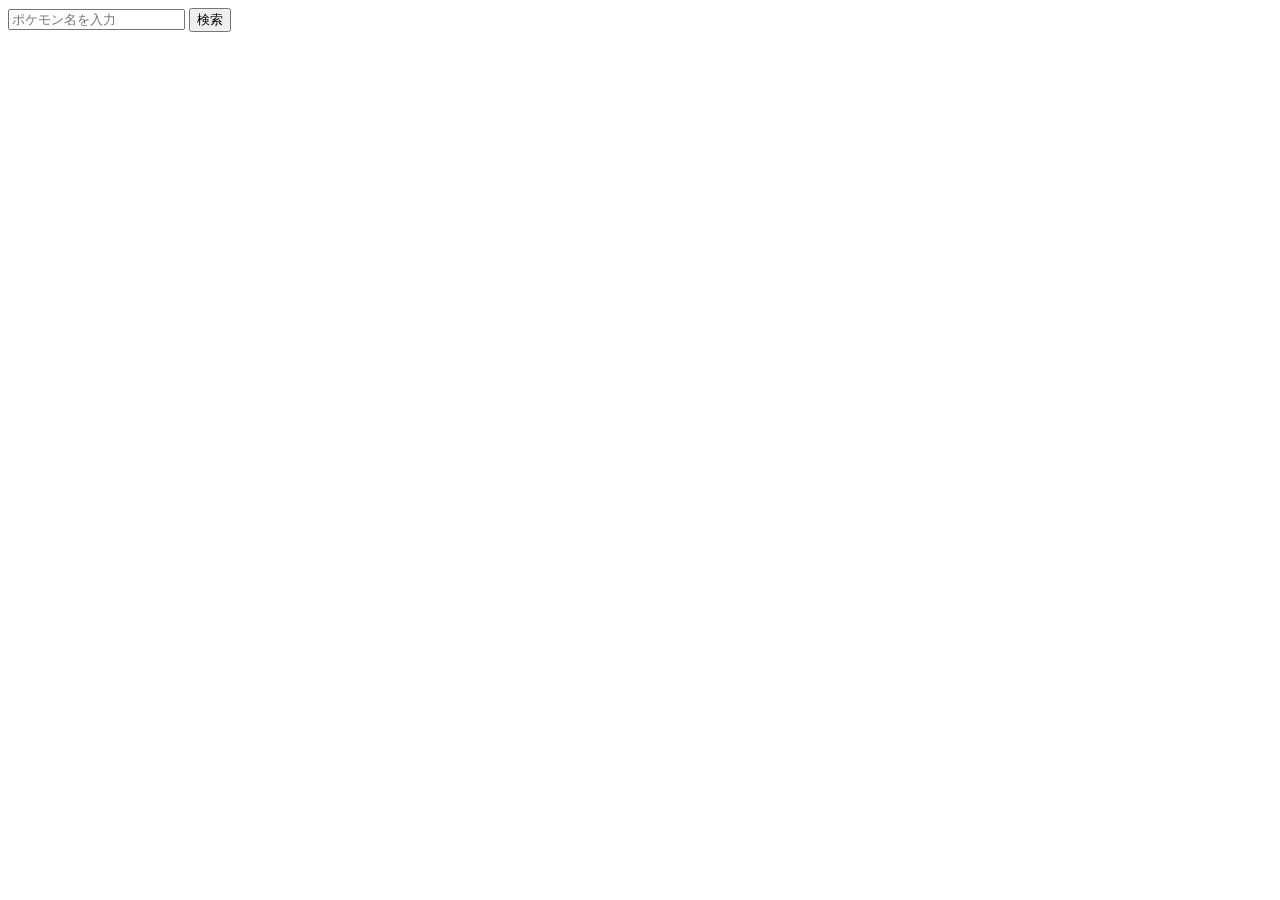
==== api/index.html @ 86321e32 "ポケモンの名前を英語で調べたら写真と詳細が出るようにしました。" ====
<!DOCTYPE html>
<html lang="en">
<head>
    <meta charset="UTF-8">
    <meta name="viewport" content="width=device-width, initial-scale=1.0">
    <title>Poke API</title>
</head>
<body>
    <!-- Section 1: ピカチュウの情報を取得する -->
   <section>
        <input id="name" placeholder="ポケモン名を入力">
        <button id="section1-btn">検索</button>
        <p id="section1-result"></p>
    </section>
    
    <script src="script.js"></script>
</body
</html>
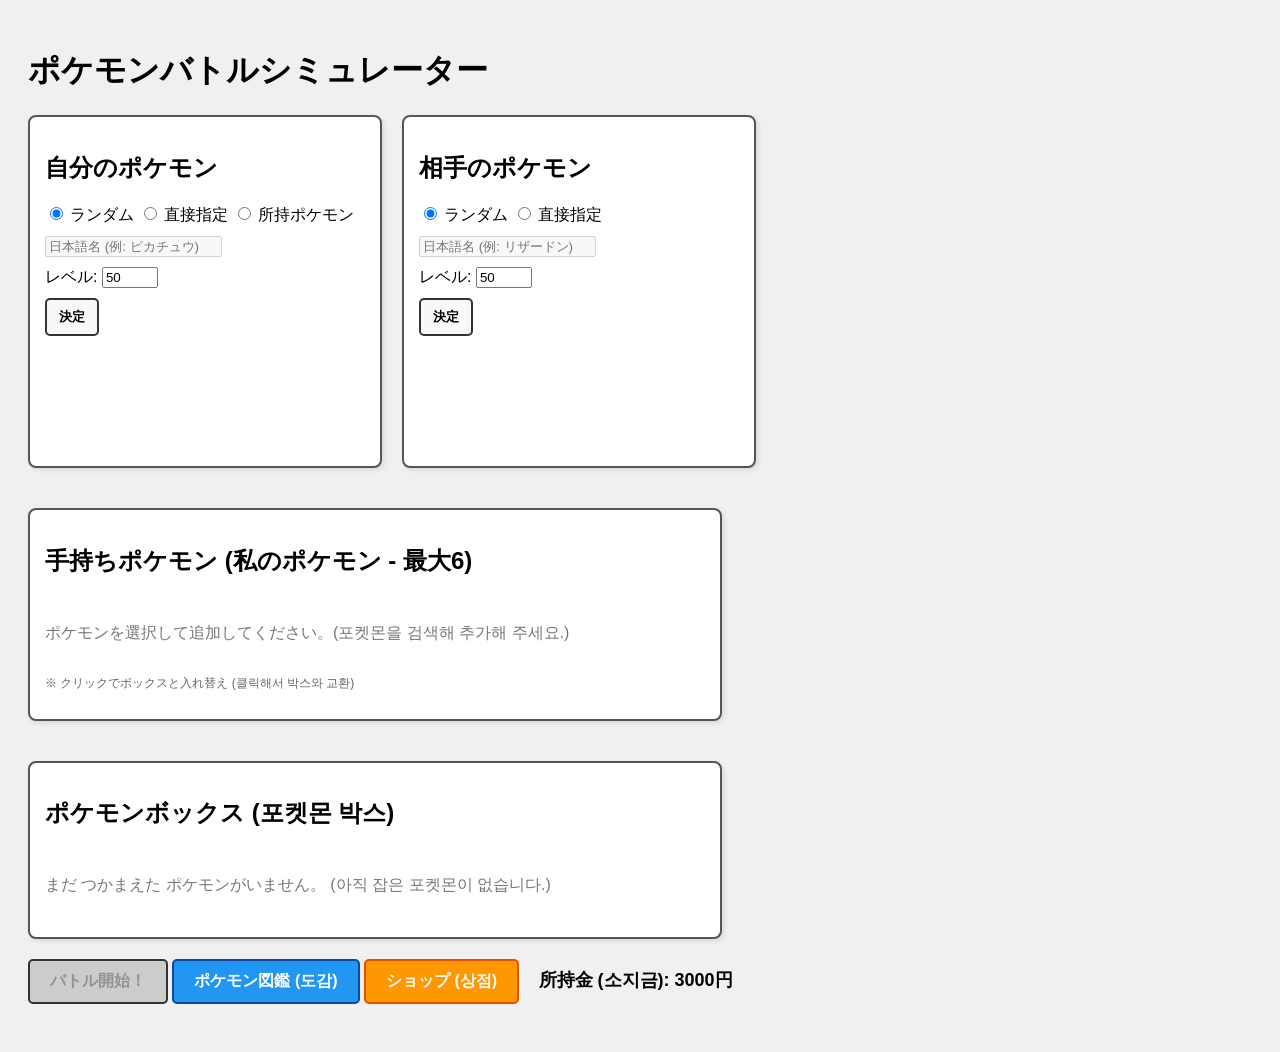
==== commit ee542667: "ポケモンのゲームを作りました" ====
--- a/api/index.html
+++ b/api/index.html
@@ -1,18 +1,215 @@
 <!DOCTYPE html>
-<html lang="en">
+<html lang="ja">
 <head>
     <meta charset="UTF-8">
     <meta name="viewport" content="width=device-width, initial-scale=1.0">
-    <title>Poke API</title>
+    <title>ポケモンバトルシミュレーター</title>
+    <style>
+        body { font-family: 'Hiragino Maru Gothic ProN', 'Meiryo', sans-serif; padding: 20px; background-color: #f0f0f0; }
+        .setup-container { display: flex; gap: 20px; flex-wrap: wrap; margin-bottom: 20px; }
+        .box { border: 2px solid #555; border-radius: 8px; padding: 15px; width: 320px; background-color: #fff; box-shadow: 2px 2px 5px rgba(0,0,0,0.1); }
+        .hidden { display: none !important; }
+        .input-group { margin-bottom: 10px; }
+        .result-box { margin-top: 15px; min-height: 100px; font-size: 14px; }
+        button { padding: 8px 12px; cursor: pointer; border: 2px solid #333; background: #f8f8f8; border-radius: 5px; font-family: inherit; font-weight: bold; }
+        button:hover:not(:disabled) { background: #e0e0e0; }
+        button:disabled { background: #ccc; cursor: not-allowed; }
+        
+        /* Battle Arena Styles */
+        #battle-screen { width: 100%; max-width: 600px; background: #dcdcdc; border: 4px solid #333; border-radius: 10px; padding: 20px; box-sizing: border-box; }
+        .arena { display: flex; flex-direction: column; gap: 20px; height: 300px; position: relative; margin-bottom: 10px; border-bottom: 2px solid #999; }
+        .pokemon-container { display: flex; align-items: flex-end; position: absolute; width: 60%; }
+        .opponent-side { top: 10px; right: 0; justify-content: flex-end; flex-direction: row-reverse; }
+        .player-side { bottom: 10px; left: 0; }
+        .status-box { background: #ffffe0; border: 3px solid #555; border-radius: 8px; padding: 10px; width: 160px; z-index: 2; box-shadow: 2px 2px 0px rgba(0,0,0,0.2); }
+        .status-box h4 { margin: 0 0 5px 0; font-size: 16px; display: flex; justify-content: space-between; }
+        .hp-bar-bg { width: 100%; height: 10px; background: #555; border-radius: 5px; overflow: hidden; margin-bottom: 5px; border: 2px solid #333; }
+        .hp-bar-fill { height: 100%; background: #4caf50; transition: width 0.3s; }
+        .hp-text { font-size: 12px; text-align: right; margin: 0; font-weight: bold; }
+        .sprite { width: 120px; height: 120px; object-fit: contain; }
+        
+        /* Animations & Effects */
+        @keyframes attackPlayer {
+            0% { transform: translate(0, 0) scale(1); }
+            50% { transform: translate(30px, -20px) scale(1.1); }
+            100% { transform: translate(0, 0) scale(1); }
+        }
+        @keyframes attackOpponent {
+            0% { transform: translate(0, 0) scale(1); }
+            50% { transform: translate(-30px, 20px) scale(1.1); }
+            100% { transform: translate(0, 0) scale(1); }
+        }
+        @keyframes shake {
+            0% { transform: translateX(0); filter: brightness(1); }
+            20% { transform: translateX(-10px); filter: brightness(2) sepia(1) hue-rotate(-50deg) saturate(5); }
+            40% { transform: translateX(10px); }
+            60% { transform: translateX(-10px); }
+            80% { transform: translateX(10px); filter: brightness(1); }
+            100% { transform: translateX(0); }
+        }
+        .anim-attack-player { animation: attackPlayer 0.3s ease-in-out; }
+        .anim-attack-opp { animation: attackOpponent 0.3s ease-in-out; }
+        .anim-shake { animation: shake 0.4s ease-in-out; }
+        
+        .effect-overlay { position: absolute; top: 50%; left: 50%; transform: translate(-50%, -50%); font-size: 70px; opacity: 0; pointer-events: none; z-index: 10; }
+        .show-effect { animation: hitEffect 0.5s ease-out forwards; }
+        @keyframes hitEffect {
+            0% { opacity: 1; transform: translate(-50%, -50%) scale(0.5); }
+            30% { opacity: 1; transform: translate(-50%, -50%) scale(1.2) rotate(15deg); }
+            100% { opacity: 0; transform: translate(-50%, -50%) scale(1); }
+        }
+
+        /* Battle UI */
+        .ui-panel { display: flex; gap: 10px; height: 120px; }
+        .message-box { flex: 2; background: #fff; border: 3px solid #555; border-radius: 8px; padding: 10px; font-size: 16px; overflow-y: auto; line-height: 1.5; }
+        .menu-box { flex: 1; display: grid; grid-template-columns: 1fr 1fr; gap: 5px; background: #fff; border: 3px solid #555; border-radius: 8px; padding: 5px; }
+        .menu-btn { font-size: 14px; }
+        
+        /* Sub Menus */
+        .sub-menu { flex: 1; background: #fff; border: 3px solid #555; border-radius: 8px; padding: 5px; display: flex; flex-wrap: wrap; gap: 5px; }
+        .sub-menu button { flex: 1 1 45%; font-size: 14px; padding: 5px; }
+        .back-btn { width: 100%; background: #ffcccc !important; }
+    </style>
 </head>
 <body>
-    <!-- Section 1: ピカチュウの情報を取得する -->
-   <section>
-        <input id="name" placeholder="ポケモン名を入力">
-        <button id="section1-btn">検索</button>
-        <p id="section1-result"></p>
-    </section>
-    
+    <h1>ポケモンバトルシミュレーター</h1>
+
+    <div id="setup-screen" class="setup-container">
+        <div class="box" id="player-setup">
+            <h2>自分のポケモン</h2>
+            <div class="input-group">
+                <label><input type="radio" name="p-type" value="random" checked> ランダム</label>
+                <label><input type="radio" name="p-type" value="manual"> 直接指定</label>
+                <label><input type="radio" name="p-type" value="existing"> 所持ポケモン</label>
+            </div>
+            <div class="input-group" id="p-input-container">
+                <input type="text" id="p-name" placeholder="日本語名 (例: ピカチュウ)" disabled>
+            </div>
+            <div class="input-group" id="p-level-container">
+                <label>レベル: <input type="number" id="p-level" value="50" min="1" max="100"></label>
+            </div>
+            <div class="input-group hidden" id="p-existing-container">
+                <select id="p-existing-select" style="width: 100%; padding: 5px;">
+                    <option value="">ポケモンがいません</option>
+                </select>
+            </div>
+            <button id="p-select-btn">決定</button>
+            <div id="p-result" class="result-box"></div>
+        </div>
+
+        <div class="box" id="opp-setup">
+            <h2>相手のポケモン</h2>
+            <div class="input-group">
+                <label><input type="radio" name="o-type" value="random" checked> ランダム</label>
+                <label><input type="radio" name="o-type" value="manual"> 直接指定</label>
+            </div>
+            <div class="input-group">
+                <input type="text" id="o-name" placeholder="日本語名 (例: リザードン)" disabled>
+            </div>
+            <div class="input-group">
+                <label>レベル: <input type="number" id="o-level" value="50" min="1" max="100"></label>
+            </div>
+            <button id="o-select-btn">決定</button>
+            <div id="o-result" class="result-box"></div>
+        </div>
+        
+        <!-- My Party Box (내 포켓몬 파티) -->
+        <div class="box" id="my-party-container" style="width: 100%; max-width: 660px; margin-top: 20px;">
+            <h2>手持ちポケモン (私のポケモン - 最大6)</h2>
+            <div id="my-party-list" style="display: flex; gap: 10px; overflow-x: auto; padding: 10px 0;">
+                <p style="color: #777;">ポケモンを選択して追加してください。(포켓몬을 검색해 추가해 주세요.)</p>
+            </div>
+            <p style="font-size: 12px; color: #666; margin-top: 5px;">※ クリックでボックスと入れ替え (클릭해서 박스와 교환)</p>
+        </div>
+
+        <!-- Pokemon Box (포켓몬 보관함) -->
+        <div class="box" id="pokemon-box-container" style="width: 100%; max-width: 660px; margin-top: 20px;">
+            <h2>ポケモンボックス (포켓몬 박스)</h2>
+            <div id="pokemon-box-list" style="display: flex; gap: 10px; overflow-x: auto; padding: 10px 0;">
+                <p style="color: #777;">まだ つかまえた ポケモンがいません。 (아직 잡은 포켓몬이 없습니다.)</p>
+            </div>
+        </div>
+    </div>
+
+    <div id="start-container" style="margin-bottom: 20px;">
+        <button id="start-battle-btn" style="padding: 10px 20px; font-size: 16px;" disabled>バトル開始！</button>
+        <button id="pokedex-btn" style="padding: 10px 20px; font-size: 16px; background-color: #2196F3; color: white; border-color: #0d47a1;">ポケモン図鑑 (도감)</button>
+        <button id="shop-btn" style="padding: 10px 20px; font-size: 16px; background-color: #ff9800; color: white; border-color: #e65100;">ショップ (상점)</button>
+        <div style="display: inline-block; margin-left: 15px; font-size: 18px; font-weight: bold;">所持金 (소지금): <span id="money-display">0</span>円</div>
+    </div>
+
+    <div id="pokedex-screen" class="box hidden" style="width: 100%; max-width: 660px; margin-bottom: 20px;">
+        <h2>ポケモン図鑑 (포켓몬 도감)</h2>
+        <p>見つけた数 (발견한 수): <span id="seen-count">0</span> / つかまえた数 (잡은 수): <span id="caught-count">0</span></p>
+        <div id="pokedex-list" style="display: flex; flex-wrap: wrap; gap: 10px; max-height: 400px; overflow-y: auto; padding: 10px; border: 1px solid #ccc; border-radius: 5px; background: #fafafa;"></div>
+        <button id="close-pokedex-btn" style="margin-top: 15px; width: 100%;">閉じる (닫기)</button>
+    </div>
+
+    <div id="shop-screen" class="box hidden" style="width: 100%; max-width: 660px; margin-bottom: 20px;">
+        <h2>フレンドリィショップ (프렌들리숍 / 상점)</h2>
+        <p style="font-weight: bold;">所持金: <span id="shop-money-display">0</span>円</p>
+        <div id="shop-items-list" style="display: grid; grid-template-columns: 1fr 1fr; gap: 10px;"></div>
+        <button id="close-shop-btn" style="margin-top: 15px; width: 100%;">お店を出る (나가기)</button>
+    </div>
+
+    <div id="battle-screen" class="hidden">
+        <div class="arena">
+            <div class="pokemon-container opponent-side">
+                <div class="status-box">
+                    <h4 id="o-battle-name"><span>ポケモン</span><span>Lv.50</span></h4>
+                    <div class="hp-bar-bg"><div id="o-hp-bar" class="hp-bar-fill"></div></div>
+                </div>
+                <div style="position: relative; display: inline-block;">
+                    <img id="o-sprite" class="sprite" src="" alt="Opponent">
+                    <div id="o-effect" class="effect-overlay"></div>
+                </div>
+            </div>
+            
+            <div class="pokemon-container player-side">
+                <div class="status-box">
+                    <h4 id="p-battle-name"><span>ポケモン</span><span>Lv.50</span></h4>
+                    <div class="hp-bar-bg"><div id="p-hp-bar" class="hp-bar-fill"></div></div>
+                    <p id="p-hp-text" class="hp-text">100/100</p>
+                </div>
+                <div style="position: relative; display: inline-block;">
+                    <img id="p-sprite" class="sprite" src="" alt="Player">
+                    <div id="p-effect" class="effect-overlay"></div>
+                </div>
+            </div>
+        </div>
+        
+        <div class="ui-panel">
+            <div id="battle-log" class="message-box"></div>
+            
+            <div id="main-menu" class="menu-box">
+                <button class="menu-btn" id="btn-fight">たたかう</button>
+                <button class="menu-btn" id="btn-bag">どうぐ</button>
+                <button class="menu-btn" id="btn-pokemon">ポケモン</button>
+                <button class="menu-btn" id="btn-run">にげる</button>
+            </div>
+            
+            <div id="moves-menu" class="sub-menu hidden"></div>
+            <div id="items-menu" class="sub-menu hidden"></div>
+            <div id="party-menu" class="sub-menu hidden"></div>
+            
+            <div id="end-battle-menu" class="sub-menu hidden">
+                <button id="btn-end-battle" style="width: 100%; height: 100%; background: #4caf50; color: #fff; font-size: 20px;">バトル終了<br><span style="font-size: 14px;">(배틀 종료)</span></button>
+            </div>
+            
+            <div id="catch-action-menu" class="sub-menu hidden" style="flex-direction: column; justify-content: center; align-items: center; text-align: center;">
+                <p id="catch-action-text" style="margin: 0 0 10px 0; font-size: 14px; font-weight: bold;"></p>
+                <div style="display: flex; gap: 10px; width: 100%;">
+                    <button id="btn-catch-yes">はい (예)</button>
+                    <button id="btn-catch-no">いいえ (아니요)</button>
+                </div>
+            </div>
+            <div id="catch-swap-menu" class="sub-menu hidden" style="flex-direction: column;">
+                <p style="margin: 0 0 5px 0; font-size: 14px; font-weight: bold;">入れ替えるポケモンを選んでください (교환할 포켓몬 선택)</p>
+                <div id="catch-swap-list" style="display: flex; flex-wrap: wrap; gap: 5px;"></div>
+            </div>
+        </div>
+    </div>
+
     <script src="script.js"></script>
-</body
+</body>
 </html>
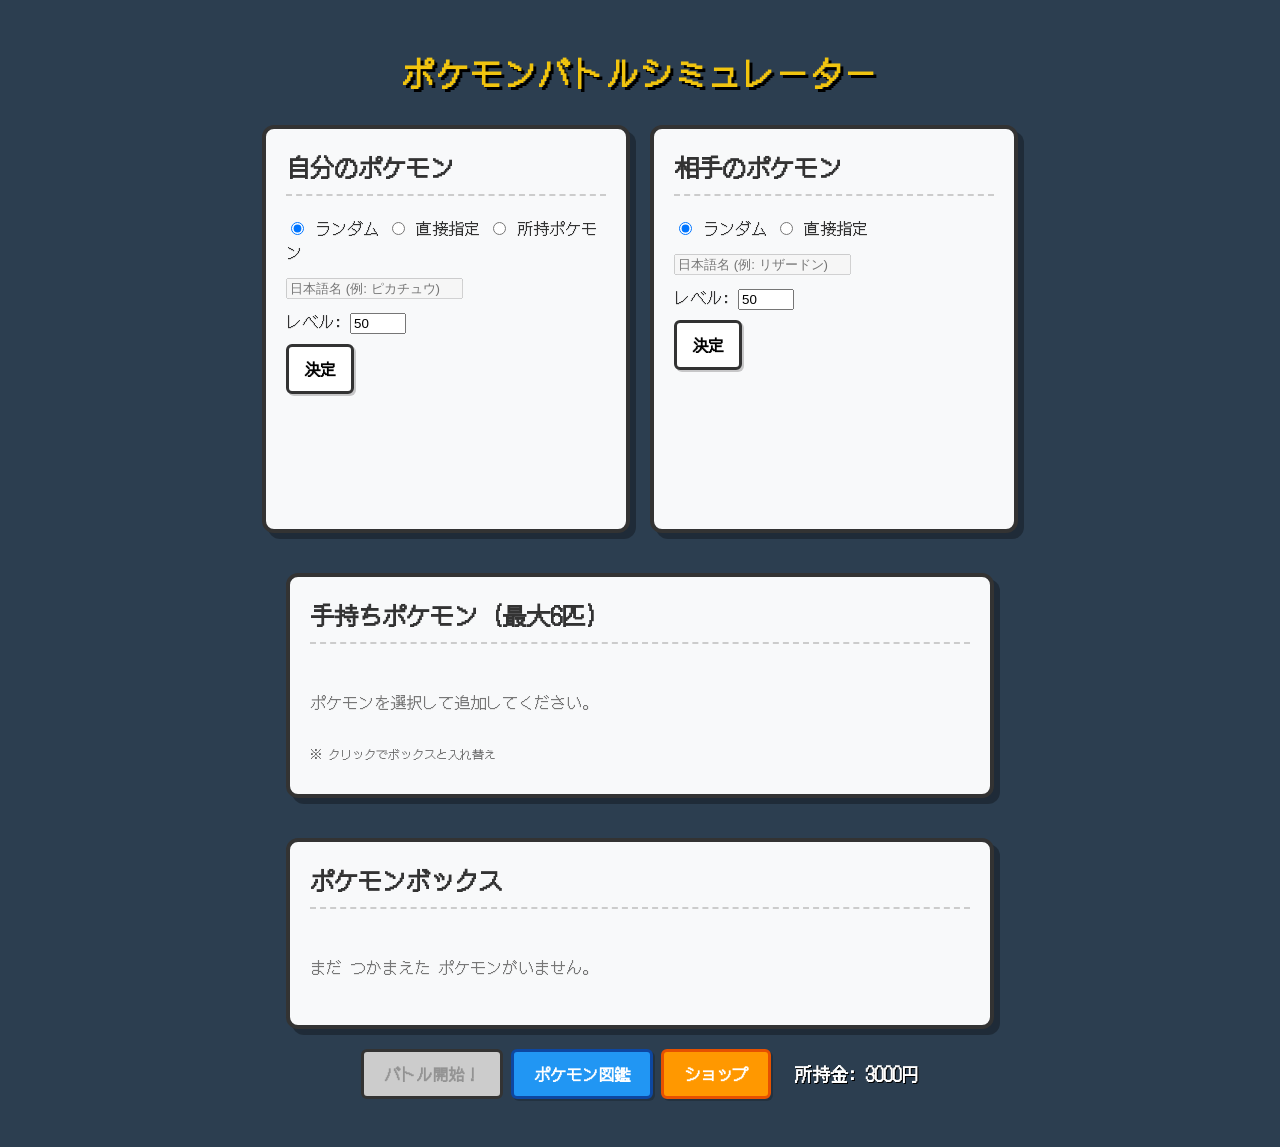
==== commit fff291e6: "今までの授業で作ったサイトをまとめました。 ドリンクをあてるaiを作りました" ====
--- a/api/index.html
+++ b/api/index.html
@@ -5,28 +5,31 @@
     <meta name="viewport" content="width=device-width, initial-scale=1.0">
     <title>ポケモンバトルシミュレーター</title>
     <style>
-        body { font-family: 'Hiragino Maru Gothic ProN', 'Meiryo', sans-serif; padding: 20px; background-color: #f0f0f0; }
-        .setup-container { display: flex; gap: 20px; flex-wrap: wrap; margin-bottom: 20px; }
-        .box { border: 2px solid #555; border-radius: 8px; padding: 15px; width: 320px; background-color: #fff; box-shadow: 2px 2px 5px rgba(0,0,0,0.1); }
+        @import url('https://fonts.googleapis.com/css2?family=DotGothic16&display=swap');
+        body { font-family: 'DotGothic16', 'Hiragino Maru Gothic ProN', 'Meiryo', sans-serif; padding: 20px; background-color: #2c3e50; display: flex; flex-direction: column; align-items: center; }
+        h1 { color: #f1c40f; text-shadow: 3px 3px 0px #000; letter-spacing: 2px; margin-bottom: 30px; text-align: center; }
+        .setup-container { display: flex; gap: 20px; flex-wrap: wrap; justify-content: center; margin-bottom: 20px; max-width: 800px; }
+        .box { border: 4px solid #333; border-radius: 12px; padding: 20px; width: 320px; background-color: #f8f9fa; box-shadow: 6px 6px 0px rgba(0,0,0,0.3); color: #333; }
+        .box h2 { border-bottom: 2px dashed #ccc; padding-bottom: 10px; margin-top: 0; }
         .hidden { display: none !important; }
         .input-group { margin-bottom: 10px; }
-        .result-box { margin-top: 15px; min-height: 100px; font-size: 14px; }
-        button { padding: 8px 12px; cursor: pointer; border: 2px solid #333; background: #f8f8f8; border-radius: 5px; font-family: inherit; font-weight: bold; }
-        button:hover:not(:disabled) { background: #e0e0e0; }
-        button:disabled { background: #ccc; cursor: not-allowed; }
+        .result-box { margin-top: 15px; min-height: 100px; font-size: 16px; }
+        button { padding: 10px 15px; cursor: pointer; border: 3px solid #333; background: #fff; border-radius: 6px; font-family: inherit; font-size: 16px; font-weight: bold; box-shadow: 2px 2px 0px rgba(0,0,0,0.2); transition: all 0.1s; }
+        button:hover:not(:disabled) { background: #f0f0f0; transform: translate(2px, 2px); box-shadow: 0px 0px 0px rgba(0,0,0,0.2); }
+        button:disabled { background: #ccc; cursor: not-allowed; box-shadow: none; transform: none; }
         
         /* Battle Arena Styles */
-        #battle-screen { width: 100%; max-width: 600px; background: #dcdcdc; border: 4px solid #333; border-radius: 10px; padding: 20px; box-sizing: border-box; }
-        .arena { display: flex; flex-direction: column; gap: 20px; height: 300px; position: relative; margin-bottom: 10px; border-bottom: 2px solid #999; }
+        #battle-screen { width: 100%; max-width: 600px; background: #e0e0e0; border: 6px solid #222; border-radius: 16px; padding: 15px; box-sizing: border-box; box-shadow: 0 10px 30px rgba(0,0,0,0.5); }
+        .arena { display: flex; flex-direction: column; gap: 20px; height: 320px; position: relative; margin-bottom: 15px; background: linear-gradient(to bottom, #87CEEB 0%, #87CEEB 55%, #81C784 55%, #4CAF50 100%); border: 4px solid #333; border-radius: 10px; overflow: hidden; }
         .pokemon-container { display: flex; align-items: flex-end; position: absolute; width: 60%; }
-        .opponent-side { top: 10px; right: 0; justify-content: flex-end; flex-direction: row-reverse; }
-        .player-side { bottom: 10px; left: 0; }
-        .status-box { background: #ffffe0; border: 3px solid #555; border-radius: 8px; padding: 10px; width: 160px; z-index: 2; box-shadow: 2px 2px 0px rgba(0,0,0,0.2); }
-        .status-box h4 { margin: 0 0 5px 0; font-size: 16px; display: flex; justify-content: space-between; }
+        .opponent-side { top: 20px; right: 10px; justify-content: flex-end; flex-direction: row-reverse; }
+        .player-side { bottom: 20px; left: 10px; }
+        .status-box { background: #ffffe0; border: 4px solid #333; border-radius: 8px 8px 24px 8px; padding: 10px 15px; width: 180px; z-index: 2; box-shadow: 3px 3px 0px rgba(0,0,0,0.3); }
+        .status-box h4 { margin: 0 0 5px 0; font-size: 18px; display: flex; justify-content: space-between; }
         .hp-bar-bg { width: 100%; height: 10px; background: #555; border-radius: 5px; overflow: hidden; margin-bottom: 5px; border: 2px solid #333; }
         .hp-bar-fill { height: 100%; background: #4caf50; transition: width 0.3s; }
-        .hp-text { font-size: 12px; text-align: right; margin: 0; font-weight: bold; }
-        .sprite { width: 120px; height: 120px; object-fit: contain; }
+        .hp-text { font-size: 14px; text-align: right; margin: 0; font-weight: bold; }
+        .sprite { width: 140px; height: 140px; object-fit: contain; filter: drop-shadow(0px 10px 5px rgba(0,0,0,0.3)); }
         
         /* Animations & Effects */
         @keyframes attackPlayer {
@@ -61,14 +64,18 @@
 
         /* Battle UI */
         .ui-panel { display: flex; gap: 10px; height: 120px; }
-        .message-box { flex: 2; background: #fff; border: 3px solid #555; border-radius: 8px; padding: 10px; font-size: 16px; overflow-y: auto; line-height: 1.5; }
-        .menu-box { flex: 1; display: grid; grid-template-columns: 1fr 1fr; gap: 5px; background: #fff; border: 3px solid #555; border-radius: 8px; padding: 5px; }
-        .menu-btn { font-size: 14px; }
+        .message-box { flex: 2; background: #fff; border: 4px solid #333; border-radius: 10px; padding: 12px; font-size: 18px; overflow-y: auto; line-height: 1.6; box-shadow: inset -3px -3px 0px rgba(0,0,0,0.1); }
+        .menu-box { flex: 1; display: grid; grid-template-columns: 1fr 1fr; gap: 6px; background: #fff; border: 4px solid #333; border-radius: 10px; padding: 8px; box-shadow: inset -3px -3px 0px rgba(0,0,0,0.1); }
+        .menu-btn { font-size: 16px; border: 2px solid transparent; background: transparent; box-shadow: none; text-align: left; padding-left: 10px; }
+        .menu-btn:hover { background: #f0f0f0; border: 2px solid #333; transform: none; box-shadow: inset 2px 2px 0px rgba(0,0,0,0.1); }
+        .menu-btn:hover::before { content: '▶ '; font-size: 12px; }
         
         /* Sub Menus */
-        .sub-menu { flex: 1; background: #fff; border: 3px solid #555; border-radius: 8px; padding: 5px; display: flex; flex-wrap: wrap; gap: 5px; }
-        .sub-menu button { flex: 1 1 45%; font-size: 14px; padding: 5px; }
-        .back-btn { width: 100%; background: #ffcccc !important; }
+        .sub-menu { flex: 1; background: #fff; border: 4px solid #333; border-radius: 10px; padding: 8px; display: flex; flex-wrap: wrap; gap: 5px; overflow-y: auto; box-shadow: inset -3px -3px 0px rgba(0,0,0,0.1); }
+        .sub-menu button { flex: 1 1 45%; font-size: 14px; padding: 8px; }
+        .back-btn { width: 100%; background: #ffcccc !important; border-color: #e74c3c !important; }
+
+        #start-container { color: #fff; text-shadow: 1px 1px 0 #000; }
     </style>
 </head>
 <body>
@@ -113,43 +120,43 @@
             <div id="o-result" class="result-box"></div>
         </div>
         
-        <!-- My Party Box (내 포켓몬 파티) -->
+        <!-- My Party Box -->
         <div class="box" id="my-party-container" style="width: 100%; max-width: 660px; margin-top: 20px;">
-            <h2>手持ちポケモン (私のポケモン - 最大6)</h2>
+            <h2>手持ちポケモン (最大6匹)</h2>
             <div id="my-party-list" style="display: flex; gap: 10px; overflow-x: auto; padding: 10px 0;">
-                <p style="color: #777;">ポケモンを選択して追加してください。(포켓몬을 검색해 추가해 주세요.)</p>
-            </div>
-            <p style="font-size: 12px; color: #666; margin-top: 5px;">※ クリックでボックスと入れ替え (클릭해서 박스와 교환)</p>
-        </div>
-
-        <!-- Pokemon Box (포켓몬 보관함) -->
+                <p style="color: #777;">ポケモンを選択して追加してください。</p>
+            </div>
+            <p style="font-size: 12px; color: #666; margin-top: 5px;">※ クリックでボックスと入れ替え</p>
+        </div>
+
+        <!-- Pokemon Box -->
         <div class="box" id="pokemon-box-container" style="width: 100%; max-width: 660px; margin-top: 20px;">
-            <h2>ポケモンボックス (포켓몬 박스)</h2>
+            <h2>ポケモンボックス</h2>
             <div id="pokemon-box-list" style="display: flex; gap: 10px; overflow-x: auto; padding: 10px 0;">
-                <p style="color: #777;">まだ つかまえた ポケモンがいません。 (아직 잡은 포켓몬이 없습니다.)</p>
+                <p style="color: #777;">まだ つかまえた ポケモンがいません。</p>
             </div>
         </div>
     </div>
 
     <div id="start-container" style="margin-bottom: 20px;">
         <button id="start-battle-btn" style="padding: 10px 20px; font-size: 16px;" disabled>バトル開始！</button>
-        <button id="pokedex-btn" style="padding: 10px 20px; font-size: 16px; background-color: #2196F3; color: white; border-color: #0d47a1;">ポケモン図鑑 (도감)</button>
-        <button id="shop-btn" style="padding: 10px 20px; font-size: 16px; background-color: #ff9800; color: white; border-color: #e65100;">ショップ (상점)</button>
-        <div style="display: inline-block; margin-left: 15px; font-size: 18px; font-weight: bold;">所持金 (소지금): <span id="money-display">0</span>円</div>
+        <button id="pokedex-btn" style="padding: 10px 20px; font-size: 16px; background-color: #2196F3; color: white; border-color: #0d47a1;">ポケモン図鑑</button>
+        <button id="shop-btn" style="padding: 10px 20px; font-size: 16px; background-color: #ff9800; color: white; border-color: #e65100;">ショップ</button>
+        <div style="display: inline-block; margin-left: 15px; font-size: 18px; font-weight: bold;">所持金: <span id="money-display">0</span>円</div>
     </div>
 
     <div id="pokedex-screen" class="box hidden" style="width: 100%; max-width: 660px; margin-bottom: 20px;">
-        <h2>ポケモン図鑑 (포켓몬 도감)</h2>
-        <p>見つけた数 (발견한 수): <span id="seen-count">0</span> / つかまえた数 (잡은 수): <span id="caught-count">0</span></p>
+        <h2>ポケモン図鑑</h2>
+        <p>見つけた数: <span id="seen-count">0</span> / つかまえた数: <span id="caught-count">0</span></p>
         <div id="pokedex-list" style="display: flex; flex-wrap: wrap; gap: 10px; max-height: 400px; overflow-y: auto; padding: 10px; border: 1px solid #ccc; border-radius: 5px; background: #fafafa;"></div>
-        <button id="close-pokedex-btn" style="margin-top: 15px; width: 100%;">閉じる (닫기)</button>
+        <button id="close-pokedex-btn" style="margin-top: 15px; width: 100%;">閉じる</button>
     </div>
 
     <div id="shop-screen" class="box hidden" style="width: 100%; max-width: 660px; margin-bottom: 20px;">
-        <h2>フレンドリィショップ (프렌들리숍 / 상점)</h2>
+        <h2>フレンドリィショップ</h2>
         <p style="font-weight: bold;">所持金: <span id="shop-money-display">0</span>円</p>
         <div id="shop-items-list" style="display: grid; grid-template-columns: 1fr 1fr; gap: 10px;"></div>
-        <button id="close-shop-btn" style="margin-top: 15px; width: 100%;">お店を出る (나가기)</button>
+        <button id="close-shop-btn" style="margin-top: 15px; width: 100%;">お店を出る</button>
     </div>
 
     <div id="battle-screen" class="hidden">
@@ -193,18 +200,18 @@
             <div id="party-menu" class="sub-menu hidden"></div>
             
             <div id="end-battle-menu" class="sub-menu hidden">
-                <button id="btn-end-battle" style="width: 100%; height: 100%; background: #4caf50; color: #fff; font-size: 20px;">バトル終了<br><span style="font-size: 14px;">(배틀 종료)</span></button>
+                <button id="btn-end-battle" style="width: 100%; height: 100%; background: #4caf50; color: #fff; font-size: 20px;">バトル終了</button>
             </div>
             
             <div id="catch-action-menu" class="sub-menu hidden" style="flex-direction: column; justify-content: center; align-items: center; text-align: center;">
                 <p id="catch-action-text" style="margin: 0 0 10px 0; font-size: 14px; font-weight: bold;"></p>
                 <div style="display: flex; gap: 10px; width: 100%;">
-                    <button id="btn-catch-yes">はい (예)</button>
-                    <button id="btn-catch-no">いいえ (아니요)</button>
+                    <button id="btn-catch-yes">はい</button>
+                    <button id="btn-catch-no">いいえ</button>
                 </div>
             </div>
             <div id="catch-swap-menu" class="sub-menu hidden" style="flex-direction: column;">
-                <p style="margin: 0 0 5px 0; font-size: 14px; font-weight: bold;">入れ替えるポケモンを選んでください (교환할 포켓몬 선택)</p>
+                <p style="margin: 0 0 5px 0; font-size: 14px; font-weight: bold;">入れ替えるポケモンを選んでください</p>
                 <div id="catch-swap-list" style="display: flex; flex-wrap: wrap; gap: 5px;"></div>
             </div>
         </div>
